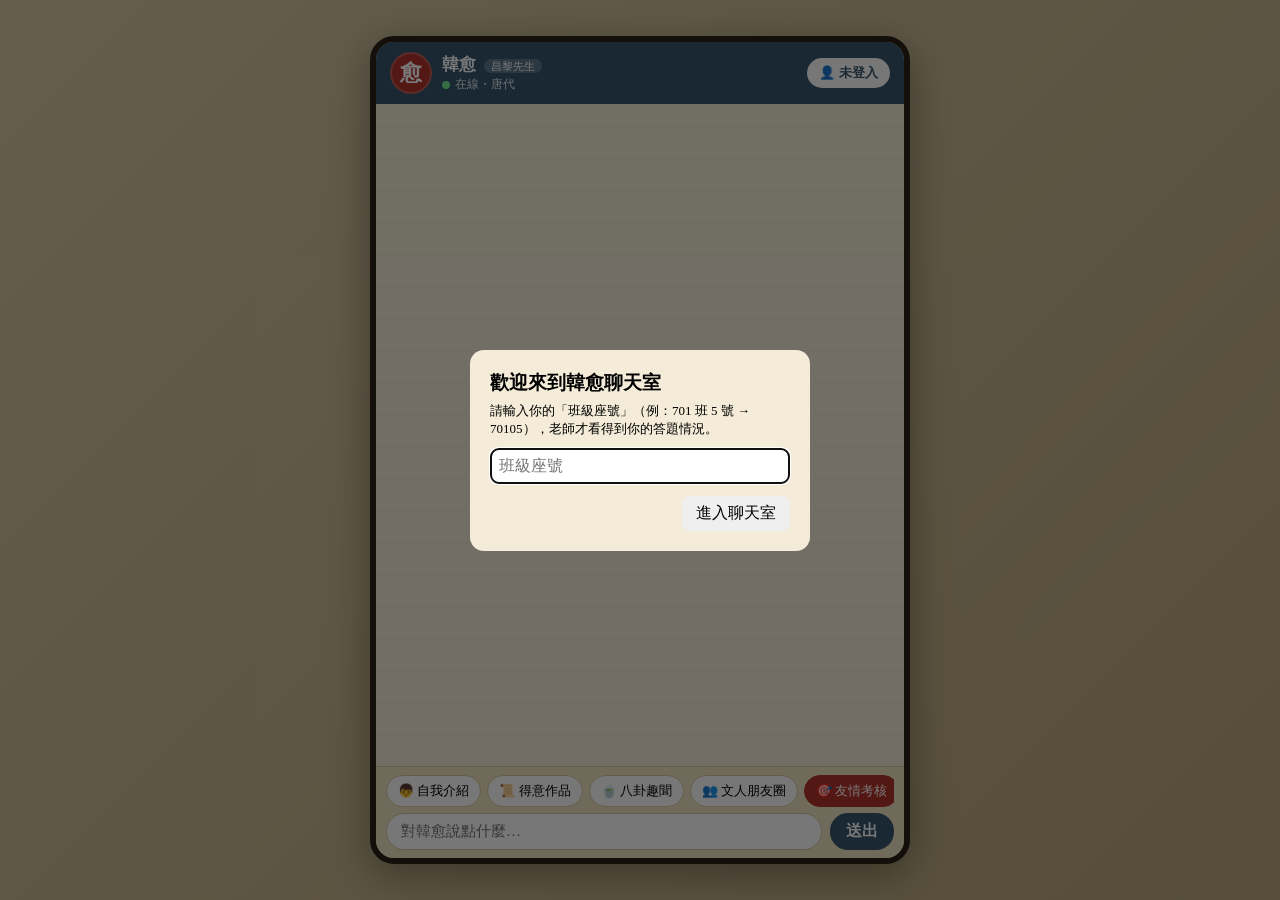
==== hanyu/index.html @ 876a1bff "Add Su Shi and Han Yu ancient-figure chatrooms Co-Authored-By: Claude Sonnet 5.5 <noreply@anthropic." ====
<!DOCTYPE html>
<html lang="zh-Hant">
<head>
<meta charset="UTF-8">
<meta name="viewport" content="width=device-width, initial-scale=1, viewport-fit=cover">
<title>韓愈古人聊天室</title>
<link rel="stylesheet" href="styles.css">
</head>
<body>
<div class="phone">
  <header class="topbar">
    <div class="avatar">愈</div>
    <div class="who">
      <div class="name">韓愈 <span class="tag">昌黎先生</span></div>
      <div class="status"><i class="dot"></i><span>在線・唐代</span></div>
    </div>
    <button id="seatBtn" class="chip" title="變更座號">👤 <span id="seatLabel">未登入</span></button>
  </header>

  <main id="chat" class="chat" aria-live="polite"></main>

  <footer class="bottom">
    <div class="menu">
      <button data-topic="intro">👦 自我介紹</button>
      <button data-topic="works">📜 得意作品</button>
      <button data-topic="gossip">🍵 八卦趣聞</button>
      <button data-topic="friends">👥 文人朋友圈</button>
      <button id="quizBtn" class="quiz">🎯 友情考核</button>
      <button id="formBtn" class="quiz" hidden>📝 正式作答</button>
    </div>
    <form id="form" class="input">
      <input id="text" type="text" placeholder="對韓愈說點什麼…" autocomplete="off">
      <button type="submit">送出</button>
    </form>
  </footer>
</div>

<dialog id="seatDlg">
  <form method="dialog" id="seatForm">
    <h3>歡迎來到韓愈聊天室</h3>
    <p>請輸入你的「班級座號」（例：701 班 5 號 → 70105），老師才看得到你的答題情況。</p>
    <input id="seatInput" type="text" maxlength="12" placeholder="班級座號" autocomplete="off">
    <div class="row"><button id="seatOk" value="ok">進入聊天室</button></div>
  </form>
</dialog>

<script src="config.js"></script>
<script src="app-data.js"></script>
<script src="app.js"></script>
</body>
</html>
---- hanyu/styles.css ----
:root{
  --paper:#f4ecd8; --ink:#3b2f24; --green:#35566e; --red:#b3342a;
  --me:#9fd9a3; --them:#fffaf0; --line:#d9c9a3;
}
*{box-sizing:border-box}
html,body{height:100%;margin:0}
body{
  font-family:"Noto Serif TC","PMingLiU","Microsoft JhengHei",serif;
  color:var(--ink);
  background:linear-gradient(135deg,#d8c9a6,#b9a77d);
  display:flex;justify-content:center;align-items:center;
}
.phone{
  width:100%;max-width:540px;height:100dvh;max-height:900px;
  background:var(--paper);display:flex;flex-direction:column;
  box-shadow:0 10px 40px rgba(0,0,0,.35);overflow:hidden;
}
@media (min-width:600px){.phone{border-radius:24px;height:92dvh;border:6px solid #2a2118}}

.topbar{display:flex;align-items:center;gap:10px;padding:10px 14px;background:var(--green);color:#fff}
.avatar{width:42px;height:42px;border-radius:50%;background:var(--red);color:#fff;display:grid;place-items:center;
  font-size:22px;font-weight:700;border:2px solid #fff3;flex:none}
.who{flex:1;min-width:0}
.name{font-size:17px;font-weight:700}
.tag{font-size:11px;background:#fff3;padding:1px 7px;border-radius:10px;margin-left:4px;font-weight:400}
.status{font-size:12px;opacity:.9;display:flex;align-items:center;gap:5px}
.dot{width:8px;height:8px;border-radius:50%;background:#7CFC9A;display:inline-block}
.chip{border:0;border-radius:16px;padding:6px 12px;background:#fff;color:var(--green);font-weight:700;cursor:pointer;font-size:13px}
.chip.on{background:#ffe08a;color:#7a4b00}

.chat{flex:1;overflow-y:auto;padding:14px 12px;display:flex;flex-direction:column;gap:10px;
  background:var(--paper) repeating-linear-gradient(0deg,transparent 0 31px,#0000000a 31px 32px)}
.msg{display:flex;gap:8px;max-width:88%;animation:pop .2s ease}
.msg.them{align-self:flex-start}
.msg.me{align-self:flex-end;flex-direction:row-reverse}
.msg .ava{width:34px;height:34px;border-radius:50%;background:var(--red);color:#fff;display:grid;place-items:center;font-size:16px;flex:none}
.bubble{padding:9px 13px;border-radius:14px;line-height:1.65;font-size:15px;white-space:pre-wrap;word-break:break-word;border:1px solid var(--line)}
.them .bubble{background:var(--them);border-top-left-radius:4px}
.me .bubble{background:var(--me);border-color:#7fbf84;border-top-right-radius:4px}
.sys{align-self:center;font-size:12px;color:#7a6a50;background:#0000000d;padding:2px 10px;border-radius:10px}
.typing .bubble{display:flex;gap:4px;padding:12px 14px}
.typing i{width:7px;height:7px;border-radius:50%;background:#9a8a6a;animation:b 1s infinite}
.typing i:nth-child(2){animation-delay:.15s}.typing i:nth-child(3){animation-delay:.3s}
@keyframes b{0%,60%,100%{transform:translateY(0)}30%{transform:translateY(-5px)}}
@keyframes pop{from{opacity:0;transform:translateY(6px)}to{opacity:1;transform:none}}

.opts{display:flex;flex-direction:column;gap:6px;margin-top:8px}
.opts button{text-align:left;border:1px solid var(--line);background:#fff;border-radius:10px;padding:8px 10px;cursor:pointer;font:inherit;font-size:14px}
.opts button:hover:not(:disabled){background:#e8f0f6}
.opts button.ok{background:#c9f0cb;border-color:#5aa65f}
.opts button.bad{background:#f7c9c4;border-color:#c0584d}

.bottom{background:#efe3c2;border-top:1px solid var(--line);padding:8px 10px calc(8px + env(safe-area-inset-bottom))}
.menu{display:flex;gap:6px;overflow-x:auto;padding-bottom:6px}
.menu button{flex:none;border:1px solid var(--line);background:#fff;border-radius:16px;padding:6px 11px;font-size:13px;cursor:pointer;font-family:inherit}
.menu button.quiz{background:var(--red);color:#fff;border-color:var(--red)}
.input{display:flex;gap:8px}
.input input{flex:1;border:1px solid var(--line);border-radius:18px;padding:9px 14px;font:inherit;font-size:15px;background:#fff;min-width:0}
.input button{border:0;background:var(--green);color:#fff;border-radius:18px;padding:0 16px;cursor:pointer;font:inherit;font-weight:700}

dialog{border:0;border-radius:14px;padding:20px;max-width:340px;font-family:inherit;background:var(--paper)}
dialog::backdrop{background:#0008}
dialog h3{margin:0 0 6px}
dialog p{font-size:13px;margin:0 0 10px}
dialog input{width:100%;padding:8px;border:1px solid var(--line);border-radius:8px;font:inherit}
dialog .row{display:flex;gap:8px;justify-content:flex-end;margin-top:12px}
dialog .row button{border:0;border-radius:8px;padding:7px 14px;cursor:pointer;font:inherit}
dialog #keyOk{background:var(--green);color:#fff}
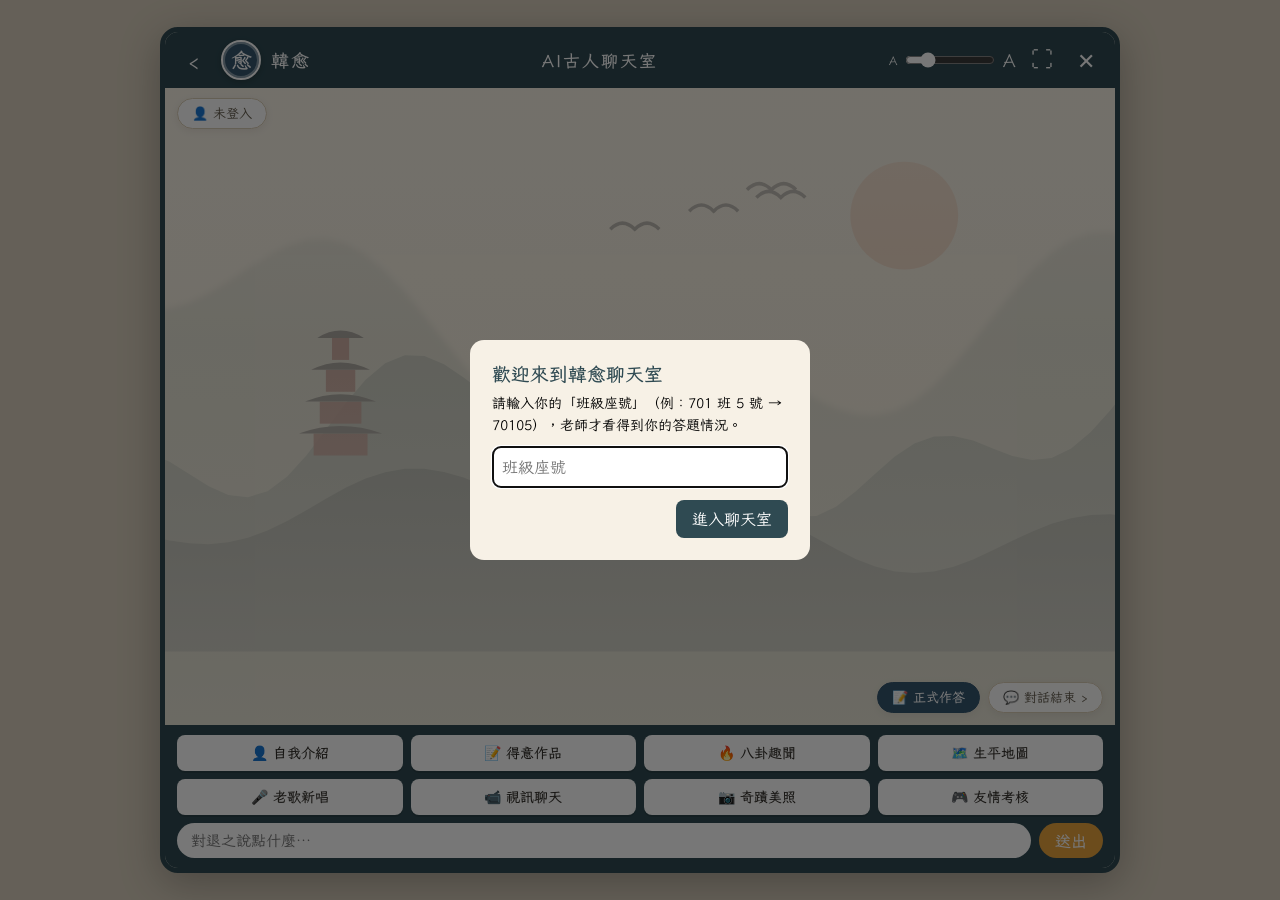
==== commit 8300185f: "Redesign chatroom and worksheets as a shared template Every author now uses one data file in people/" ====
--- a/hanyu/index.html
+++ b/hanyu/index.html
@@ -3,33 +3,43 @@
 <head>
 <meta charset="UTF-8">
 <meta name="viewport" content="width=device-width, initial-scale=1, viewport-fit=cover">
-<title>韓愈古人聊天室</title>
-<link rel="stylesheet" href="styles.css">
+<title>AI古人聊天室</title>
+<link rel="preconnect" href="https://fonts.googleapis.com">
+<link rel="stylesheet" href="https://fonts.googleapis.com/css2?family=LXGW+WenKai+TC:wght@400;700&family=Noto+Sans+TC:wght@400;700&display=swap">
+<link rel="stylesheet" href="../assets/chat.css">
 </head>
-<body>
-<div class="phone">
-  <header class="topbar">
-    <div class="avatar">愈</div>
-    <div class="who">
-      <div class="name">韓愈 <span class="tag">昌黎先生</span></div>
-      <div class="status"><i class="dot"></i><span>在線・唐代</span></div>
-    </div>
-    <button id="seatBtn" class="chip" title="變更座號">👤 <span id="seatLabel">未登入</span></button>
+<body data-person="hanyu">
+<div class="app">
+  <header class="top">
+    <a class="ib" href="../" aria-label="回首頁">‹</a>
+    <div class="ava seal big"></div>
+    <b id="who" class="who"></b>
+    <div class="title">AI古人聊天室</div>
+    <label class="fsz" title="字體大小"><small>A</small><input id="fs" type="range" min="14" max="24" value="16" aria-label="字體大小"><big>A</big></label>
+    <button id="full" class="ib" aria-label="全螢幕">⛶</button>
+    <a class="ib" href="../" aria-label="離開聊天室">✕</a>
   </header>
 
-  <main id="chat" class="chat" aria-live="polite"></main>
+  <main id="stage" class="stage">
+    <div id="chat" class="chat" aria-live="polite"></div>
+    <button id="seatBtn" class="pill seatpill" title="變更座號">👤 <span id="seatLabel">未登入</span></button>
+    <div class="pills">
+      <button id="formBtn" class="pill hot" hidden>📝 正式作答</button>
+      <button id="endBtn" class="pill">💬 對話結束 ›</button>
+    </div>
+    <div id="call" class="call" hidden>
+      <div class="scene"></div>
+      <div class="cbar"><span class="rec">● 視訊中</span><span class="ctitle"></span><span class="clock">00:00</span></div>
+      <div class="ava seal huge"></div>
+      <div class="caption"></div>
+      <button class="hang" aria-label="掛斷">📞 掛斷</button>
+    </div>
+  </main>
 
-  <footer class="bottom">
-    <div class="menu">
-      <button data-topic="intro">👦 自我介紹</button>
-      <button data-topic="works">📜 得意作品</button>
-      <button data-topic="gossip">🍵 八卦趣聞</button>
-      <button data-topic="friends">👥 文人朋友圈</button>
-      <button id="quizBtn" class="quiz">🎯 友情考核</button>
-      <button id="formBtn" class="quiz" hidden>📝 正式作答</button>
-    </div>
+  <footer class="foot">
+    <nav id="dock" class="dock"></nav>
     <form id="form" class="input">
-      <input id="text" type="text" placeholder="對韓愈說點什麼…" autocomplete="off">
+      <input id="text" type="text" autocomplete="off">
       <button type="submit">送出</button>
     </form>
   </footer>
@@ -37,15 +47,17 @@
 
 <dialog id="seatDlg">
   <form method="dialog" id="seatForm">
-    <h3>歡迎來到韓愈聊天室</h3>
+    <h3 id="dlgTitle"></h3>
     <p>請輸入你的「班級座號」（例：701 班 5 號 → 70105），老師才看得到你的答題情況。</p>
-    <input id="seatInput" type="text" maxlength="12" placeholder="班級座號" autocomplete="off">
-    <div class="row"><button id="seatOk" value="ok">進入聊天室</button></div>
+    <input id="seatInput" type="text" maxlength="12" placeholder="班級座號" autocomplete="off" inputmode="numeric">
+    <div class="row"><button value="ok">進入聊天室</button></div>
   </form>
 </dialog>
 
 <script src="config.js"></script>
-<script src="app-data.js"></script>
-<script src="app.js"></script>
+<script src="../assets/common.js"></script>
+<script src="../assets/scene.js"></script>
+<script src="../people/hanyu.js"></script>
+<script src="../assets/chat.js"></script>
 </body>
 </html>
--- a/assets/chat.css
+++ b/assets/chat.css
@@ -0,0 +1,116 @@
+:root{
+  --bar:#2f4a52; --bar2:#263d44; --paper:#f7f1e6; --ink:#33302b; --accent:#b3342a;
+  --me:#dcebe6; --fs:16px;
+}
+*{box-sizing:border-box}
+html,body{height:100%;margin:0}
+body{font-family:"LXGW WenKai TC","Noto Sans TC","Microsoft JhengHei",serif;color:var(--ink);background:#d9cfbd;display:flex;justify-content:center}
+.app{width:100%;max-width:960px;height:100dvh;display:flex;flex-direction:column;background:var(--paper);box-shadow:0 10px 40px #0004;overflow:hidden}
+@media (min-width:700px){body{align-items:center}.app{height:94dvh;border-radius:18px;border:5px solid var(--bar)}}
+
+/* 標題列 */
+.top{display:flex;align-items:center;gap:10px;padding:8px 12px;background:var(--bar);color:#fff}
+.ib{width:34px;height:34px;display:grid;place-items:center;border:0;background:none;color:#fff;font-size:22px;text-decoration:none;cursor:pointer;border-radius:8px;flex:none}
+.ib:hover{background:#ffffff1a}
+.who{font-size:18px;letter-spacing:2px;white-space:nowrap}
+.title{flex:1;text-align:center;font-weight:700;letter-spacing:2px;font-size:17px}
+.fsz{display:flex;align-items:center;gap:6px}
+.fsz small{font-size:12px}.fsz big{font-size:18px}
+.fsz input{width:90px;accent-color:#fff}
+@media (max-width:520px){.title{display:none}.who{flex:1}.fsz input{width:64px}}
+
+/* 頭像印章 */
+.seal{border-radius:50%;background:var(--accent);color:#fff;display:grid;place-items:center;font-weight:700;flex:none;
+  box-shadow:inset 0 0 0 2px #fff6,0 2px 6px #0003;font-family:"LXGW WenKai TC",serif}
+.ava{width:38px;height:38px;font-size:19px}
+.ava.big{width:40px;height:40px;font-size:21px;border:2px solid #fff}
+.ava.huge{width:110px;height:110px;font-size:56px;border:4px solid #fff}
+
+/* 聊天區 */
+.stage{position:relative;flex:1;min-height:0;background:#efe6d3 center/cover no-repeat}
+.stage::before{content:"";position:absolute;inset:0;background:linear-gradient(#f7f1e6cc,#f7f1e699 40%,#f7f1e6cc)}
+.chat{position:absolute;inset:0;overflow-y:auto;padding:52px 14px 64px;display:flex;flex-direction:column;gap:12px;font-size:var(--fs)}
+.msg{display:flex;gap:10px;max-width:86%;animation:pop .2s ease}
+.msg.them{align-self:flex-start}
+.msg.me{align-self:flex-end;flex-direction:row-reverse}
+.bubble{background:#fff;padding:.6em .9em;border-radius:16px;line-height:1.75;white-space:pre-wrap;word-break:break-word;box-shadow:0 2px 10px #5a4a3022}
+.them .bubble{border-top-left-radius:4px}
+.me .bubble{background:var(--me);border-top-right-radius:4px}
+.sys{align-self:center;font-size:12px;color:#6d6252;background:#ffffffb0;padding:3px 12px;border-radius:12px}
+.dots{display:flex;gap:4px;padding:14px 16px}
+.dots i{width:7px;height:7px;border-radius:50%;background:#a59a86;animation:b 1s infinite}
+.dots i:nth-child(2){animation-delay:.15s}.dots i:nth-child(3){animation-delay:.3s}
+@keyframes b{0%,60%,100%{transform:translateY(0)}30%{transform:translateY(-5px)}}
+@keyframes pop{from{opacity:0;transform:translateY(6px)}to{opacity:1;transform:none}}
+
+/* 生平地圖、逐字稿卡片 */
+.card{white-space:normal;min-width:min(420px,70vw)}
+.card p{margin:.2em 0}
+.maptitle{font-weight:700;color:var(--bar);margin-bottom:.4em;border-bottom:1px dashed #c9bda6;padding-bottom:.3em}
+.route{list-style:none;margin:0;padding:0 0 0 4px;position:relative}
+.route::before{content:"";position:absolute;left:17px;top:10px;bottom:10px;border-left:2px dotted var(--accent)}
+.route li{display:flex;gap:10px;align-items:flex-start;padding:4px 0;position:relative}
+.route .ic{width:28px;height:28px;border-radius:50%;background:#fff;border:2px solid var(--accent);display:grid;place-items:center;font-size:14px;flex:none;z-index:1}
+.route b{color:var(--accent)}
+.route p{font-size:.92em;margin:.1em 0 0}
+
+/* 老歌新唱語音訊息 */
+.voice{white-space:normal;display:flex;flex-wrap:wrap;align-items:center;gap:8px;min-width:min(380px,70vw)}
+.play{width:36px;height:36px;border-radius:50%;border:0;background:var(--bar);color:#fff;font-size:14px;cursor:pointer;flex:none}
+.wave{display:flex;align-items:center;gap:2px;flex:1;height:28px}
+.wave i{width:3px;background:#9fb3ae;border-radius:2px}
+.playing .wave i{animation:w .8s infinite alternate}
+.playing .wave i:nth-child(3n){animation-delay:.2s}.playing .wave i:nth-child(3n+1){animation-delay:.4s}
+@keyframes w{to{transform:scaleY(.4)}}
+.dur{font-size:12px;color:#7b7262}
+.vtitle{width:100%;font-weight:700;color:var(--bar)}
+.lyric{width:100%;color:#24427a;font-weight:700;line-height:1.9;letter-spacing:1px;border-left:3px solid #c9d6e8;padding-left:.6em}
+
+/* 奇蹟美照 */
+.photo{padding:6px;white-space:normal}
+.photo img{display:block;width:min(360px,64vw);aspect-ratio:400/260;border-radius:12px;object-fit:cover}
+.cap{font-size:.9em;padding:6px 4px 2px;color:#6d6252}
+
+/* 友情考核 */
+.opts{display:flex;flex-direction:column;gap:6px;margin-top:8px;white-space:normal}
+.opts button{text-align:left;border:1px solid #d8ccb4;background:#fffdf8;border-radius:10px;padding:.45em .7em;cursor:pointer;font:inherit;font-size:.92em}
+.opts button:hover:not(:disabled){background:#eef5f2}
+.opts .ok{background:#cfeedd;border-color:#4f9a72}
+.opts .bad{background:#f6d0ca;border-color:#c0584d}
+
+/* 浮動膠囊按鈕 */
+.pill{border:1px solid #d8ccb4;background:#fffffff0;color:#5d5546;border-radius:20px;padding:6px 14px;font:inherit;font-size:13px;cursor:pointer;box-shadow:0 2px 8px #0001}
+.pill.hot{background:var(--accent);color:#fff;border-color:var(--accent);font-weight:700}
+.seatpill{position:absolute;top:10px;left:12px;z-index:2}
+.pills{position:absolute;right:12px;bottom:12px;display:flex;gap:8px;z-index:2}
+
+/* 視訊聊天 */
+.call{position:absolute;inset:0;z-index:5;display:flex;flex-direction:column;align-items:center;justify-content:center;gap:16px;color:#fff;overflow:hidden}
+.call[hidden]{display:none}
+.call .scene{position:absolute;inset:0;background:center/cover no-repeat;filter:saturate(1.1)}
+.call::after{content:"";position:absolute;inset:0;background:linear-gradient(#0005,#0000 30%,#0007)}
+.call>*:not(.scene){position:relative;z-index:1}
+.cbar{position:absolute!important;top:10px;left:12px;right:12px;display:flex;gap:10px;align-items:center;font-size:14px}
+.ctitle{flex:1;text-align:center;font-weight:700}
+.rec{color:#ff8a80}
+.caption{max-width:86%;background:#000a;padding:.6em 1em;border-radius:12px;line-height:1.7;font-size:var(--fs);text-align:center;min-height:2.4em}
+.hang{border:0;background:#d9443a;color:#fff;border-radius:24px;padding:10px 22px;font:inherit;font-weight:700;cursor:pointer}
+
+/* 底部主題按鈕 */
+.foot{background:var(--bar);padding:10px 12px calc(10px + env(safe-area-inset-bottom))}
+.dock{display:grid;grid-template-columns:repeat(4,1fr);gap:8px}
+.dock button{border:0;background:#fff;color:#33302b;border-radius:8px;padding:9px 4px;font:inherit;font-size:14px;font-weight:700;cursor:pointer;white-space:nowrap;box-shadow:0 2px 0 #0002}
+.dock button:hover{background:#fdf3e2}
+.dock button:active{transform:translateY(1px)}
+@media (max-width:380px){.dock button{font-size:12.5px}}
+.input{display:flex;gap:8px;margin-top:8px}
+.input input{flex:1;min-width:0;border:0;border-radius:18px;padding:8px 14px;font:inherit;font-size:15px}
+.input button{border:0;background:#e8a33d;color:#fff;border-radius:18px;padding:0 16px;font:inherit;font-weight:700;cursor:pointer}
+
+dialog{border:0;border-radius:14px;padding:22px;max-width:340px;font-family:inherit;background:var(--paper)}
+dialog::backdrop{background:#0008}
+dialog h3{margin:0 0 6px;color:var(--bar)}
+dialog p{font-size:14px;margin:0 0 10px;line-height:1.6}
+dialog input{width:100%;padding:9px;border:1px solid #cdbfa5;border-radius:8px;font:inherit;font-size:16px}
+dialog .row{display:flex;justify-content:flex-end;margin-top:12px}
+dialog .row button{border:0;border-radius:8px;padding:8px 16px;cursor:pointer;font:inherit;background:var(--bar);color:#fff}
